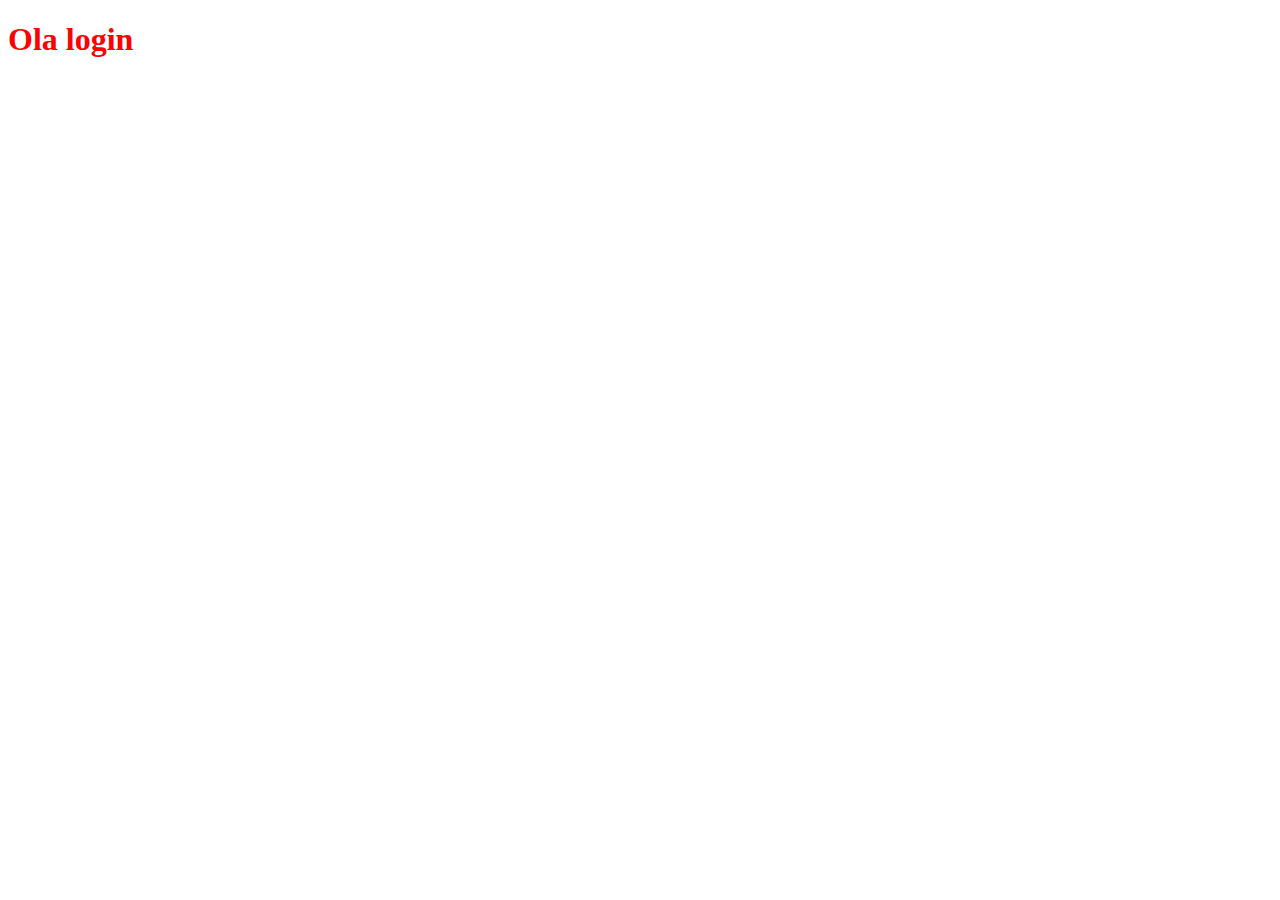
==== login.html @ 756ee983 "Estrutura inicial do projeto" ====
<!DOCTYPE html>
<html lang="pt-br">
  <head>
    <meta charset="UTF-8" />
    <meta http-equiv="X-UA-Compatible" content="IE=edge" />
    <meta name="viewport" content="width=device-width, initial-scale=1.0" />
    <title>Login</title>
    <link href="https://cdn.jsdelivr.net/npm/bootstrap@5.2.2/dist/css/bootstrap.min.css" rel="stylesheet" integrity="sha384-Zenh87qX5JnK2Jl0vWa8Ck2rdkQ2Bzep5IDxbcnCeuOxjzrPF/et3URy9Bv1WTRi" crossorigin="anonymous">
    <script src="https://cdn.jsdelivr.net/npm/bootstrap@5.2.2/dist/js/bootstrap.bundle.min.js" integrity="sha384-OERcA2EqjJCMA+/3y+gxIOqMEjwtxJY7qPCqsdltbNJuaOe923+mo//f6V8Qbsw3" crossorigin="anonymous" defer></script>
    <!-- CSS do projeto -->
    <link rel="stylesheet" href="css/style.css">

  </head>
  <body>
    <h1>Ola login</h1>
  </body>
</html>
---- css/style.css ----
h1 {
    color:red;
}
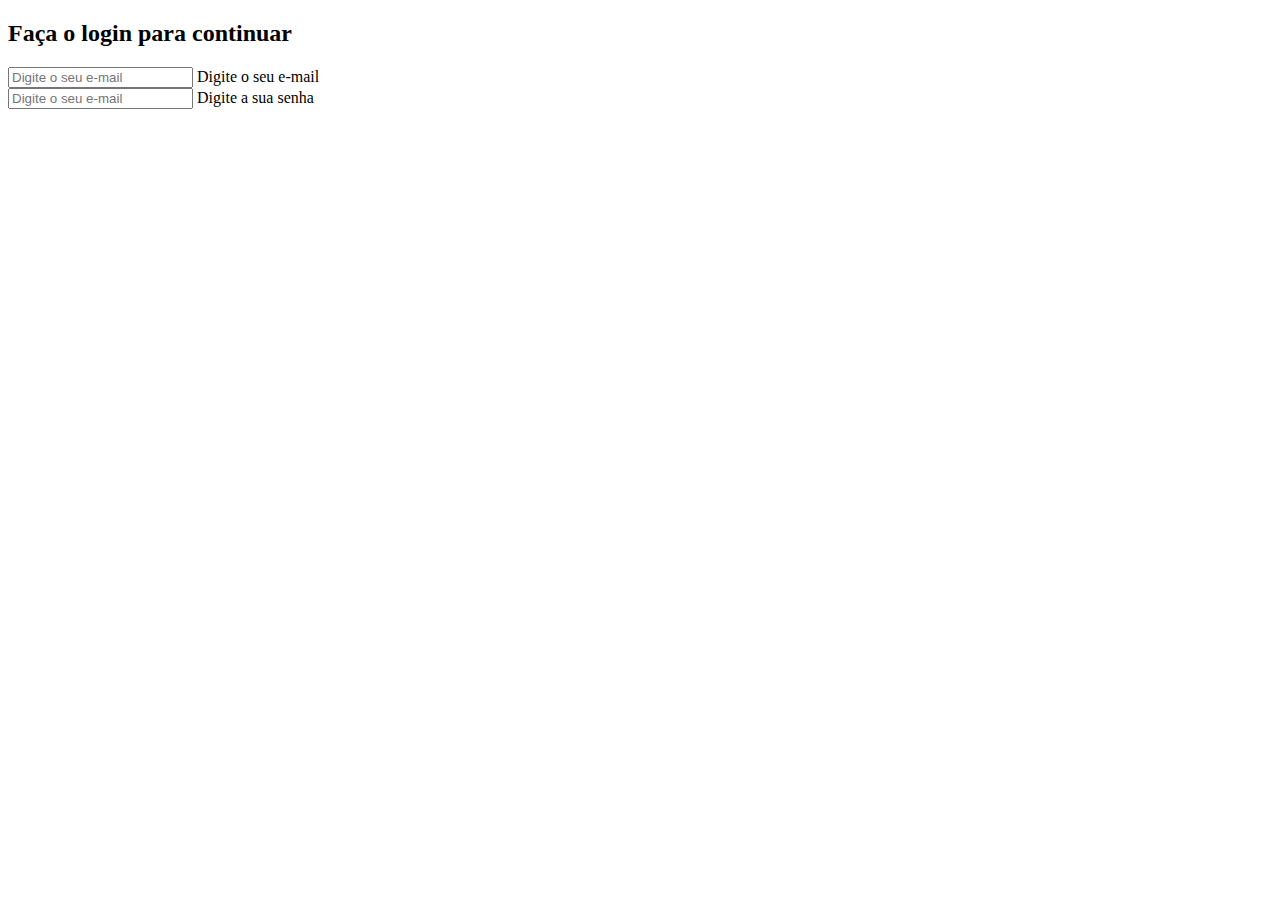
==== commit 8ff0a1a8: "adicionado inputs" ====
--- a/login.html
+++ b/login.html
@@ -1,17 +1,39 @@
 <!DOCTYPE html>
 <html lang="pt-br">
-  <head>
-    <meta charset="UTF-8" />
-    <meta http-equiv="X-UA-Compatible" content="IE=edge" />
-    <meta name="viewport" content="width=device-width, initial-scale=1.0" />
-    <title>Login</title>
-    <link href="https://cdn.jsdelivr.net/npm/bootstrap@5.2.2/dist/css/bootstrap.min.css" rel="stylesheet" integrity="sha384-Zenh87qX5JnK2Jl0vWa8Ck2rdkQ2Bzep5IDxbcnCeuOxjzrPF/et3URy9Bv1WTRi" crossorigin="anonymous">
-    <script src="https://cdn.jsdelivr.net/npm/bootstrap@5.2.2/dist/js/bootstrap.bundle.min.js" integrity="sha384-OERcA2EqjJCMA+/3y+gxIOqMEjwtxJY7qPCqsdltbNJuaOe923+mo//f6V8Qbsw3" crossorigin="anonymous" defer></script>
-    <!-- CSS do projeto -->
-    <link rel="stylesheet" href="css/style.css">
 
-  </head>
-  <body>
-    <h1>Ola login</h1>
-  </body>
-</html>
+<head>
+  <meta charset="UTF-8" />
+  <meta http-equiv="X-UA-Compatible" content="IE=edge" />
+  <meta name="viewport" content="width=device-width, initial-scale=1.0" />
+  <title>Login</title>
+  <link href="https://cdn.jsdelivr.net/npm/bootstrap@5.2.2/dist/css/bootstrap.min.css" rel="stylesheet"
+    integrity="sha384-Zenh87qX5JnK2Jl0vWa8Ck2rdkQ2Bzep5IDxbcnCeuOxjzrPF/et3URy9Bv1WTRi" crossorigin="anonymous">
+  <script src="https://cdn.jsdelivr.net/npm/bootstrap@5.2.2/dist/js/bootstrap.bundle.min.js"
+    integrity="sha384-OERcA2EqjJCMA+/3y+gxIOqMEjwtxJY7qPCqsdltbNJuaOe923+mo//f6V8Qbsw3" crossorigin="anonymous"
+    defer></script>
+  <!-- CSS do projeto -->
+  <link rel="stylesheet" href="css/style.css">
+
+</head>
+
+<body>
+  <div class="container col-11 col-md-9" id="form-container">
+    <div class="row align-items-center gx-5">
+      <div class="col-md-6" order-md-2>
+        <h2>Faça o login para continuar</h2>
+        <form>
+          <div class="form-floating mb-3">                         
+            <input type="email" class="form-control" id="email" name="email" placeholder="Digite o seu e-mail">
+            <label for="email" class="form-label">Digite o seu e-mail</label>
+          </div>
+          <div class="form-floating mb-3">                         
+            <input type="password" class="form-control" id="password" name="password" placeholder="Digite o seu e-mail">
+            <label for="password" class="form-label">Digite a sua senha</label>
+          </div>
+        </form>
+      </div>
+    </div>
+  </div>
+</body>
+
+</html>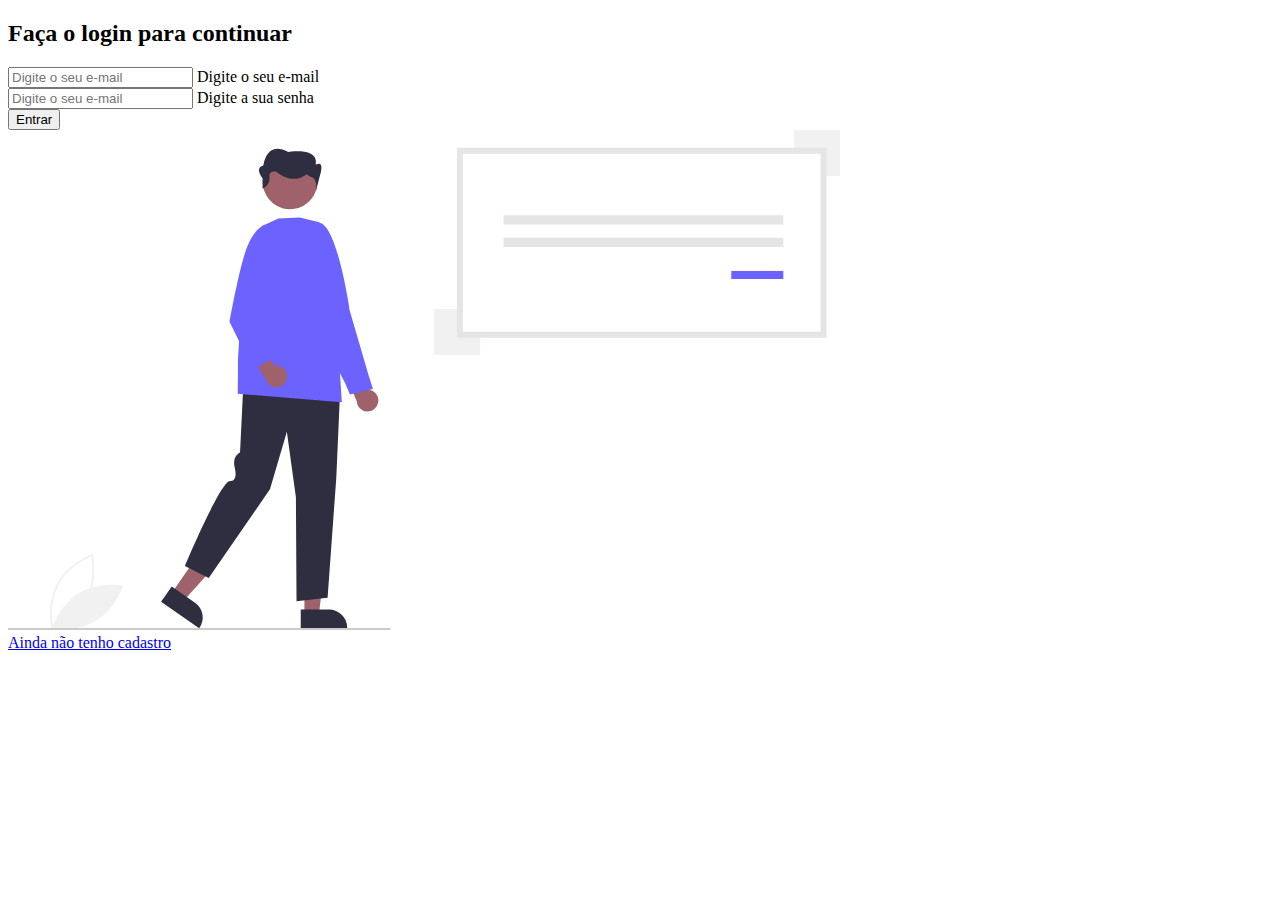
==== commit b3639a5d: "add estrutura login" ====
--- a/login.html
+++ b/login.html
@@ -19,7 +19,7 @@
 <body>
   <div class="container col-11 col-md-9" id="form-container">
     <div class="row align-items-center gx-5">
-      <div class="col-md-6" order-md-2>
+      <div class="col-md-6 order-md-2">
         <h2>Faça o login para continuar</h2>
         <form>
           <div class="form-floating mb-3">                         
@@ -30,7 +30,16 @@
             <input type="password" class="form-control" id="password" name="password" placeholder="Digite o seu e-mail">
             <label for="password" class="form-label">Digite a sua senha</label>
           </div>
+          <input type="submit" class="btn btn-primary" value="Entrar">
         </form>
+      </div>
+      <div class="col-md-6 order-md-1">
+        <div class="col-12">
+          <img src="img/sign_in.svg" alt="Entrar no sistema" class="img-fluid">
+        </div>
+        <div class="col-12" id="link-container">
+          <a href="register.html">Ainda não tenho cadastro</a>
+        </div>
       </div>
     </div>
   </div>
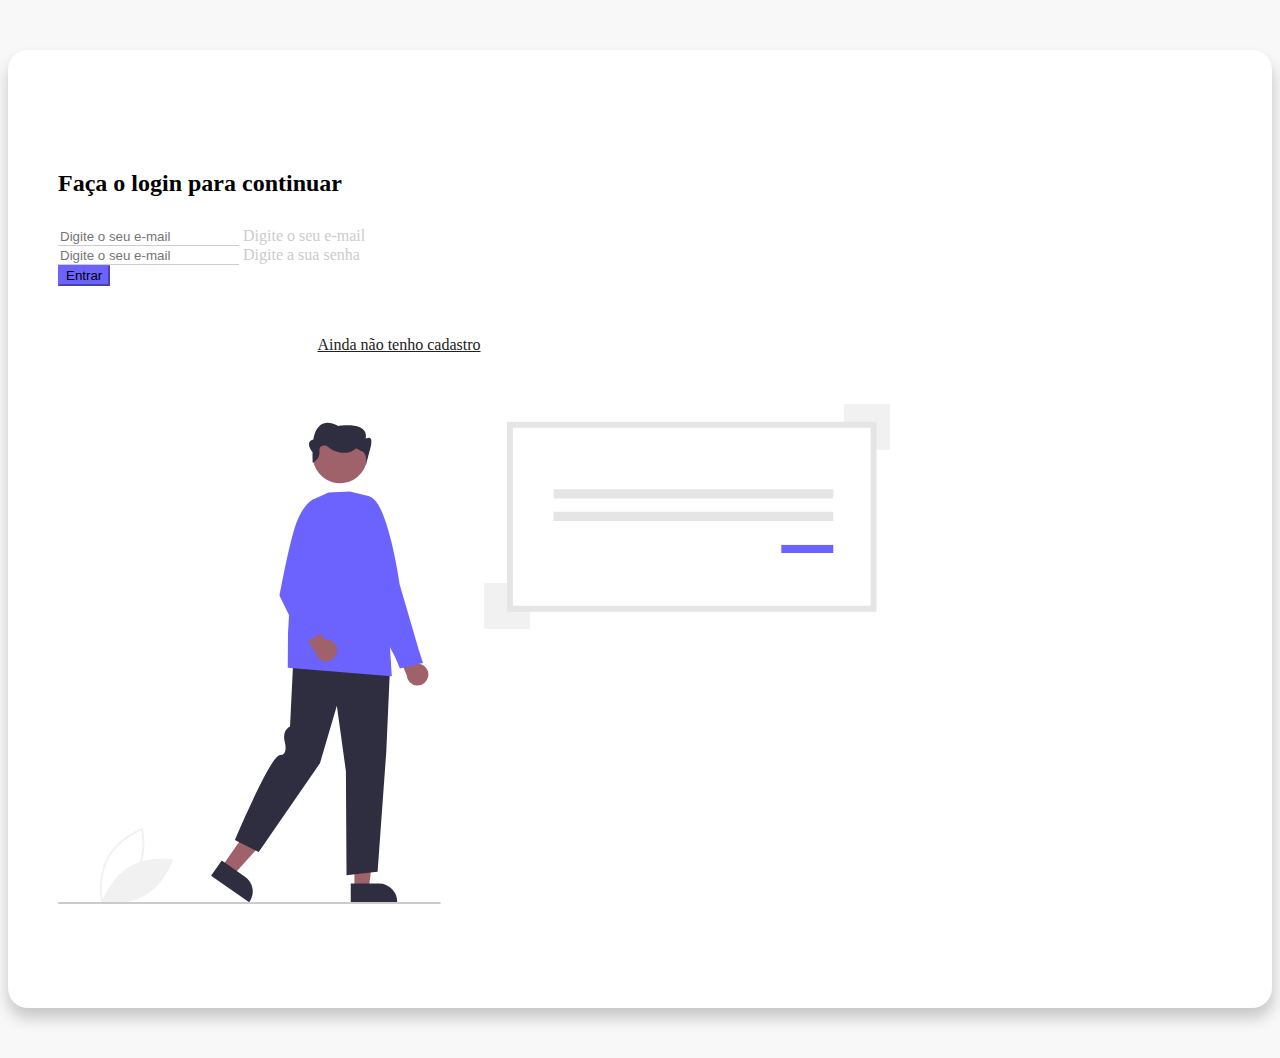
==== commit fd7211a0: "add responsividade" ====
--- a/login.html
+++ b/login.html
@@ -33,14 +33,15 @@
           <input type="submit" class="btn btn-primary" value="Entrar">
         </form>
       </div>
+      <div class="col-12 order-md-3" id="link-container">
+        <a href="register.html">Ainda não tenho cadastro</a>
+      </div>
       <div class="col-md-6 order-md-1">
         <div class="col-12">
           <img src="img/sign_in.svg" alt="Entrar no sistema" class="img-fluid">
         </div>
-        <div class="col-12" id="link-container">
-          <a href="register.html">Ainda não tenho cadastro</a>
-        </div>
       </div>
+      
     </div>
   </div>
 </body>
--- a/css/style.css
+++ b/css/style.css
@@ -0,0 +1,88 @@
+body {
+    background-color: #F8F8F8;
+}
+
+/* FORM */
+#form-container {
+    background-color: #FFF;
+    border-radius: 20px;
+    box-shadow: .5px 10px 15px rgba(0,0,0, .2);
+    margin: 25px auto;
+    padding: 25px;
+}
+
+#form-container h2 {
+    font-weight: 900;
+    margin-bottom: 30px;
+}
+
+#form-container a {
+    color: #222;
+    transition:  .5s;
+}
+
+#form-container a:hover {
+    color: #6C63FF;
+}
+
+#form-container form{
+    padding-bottom: 0;
+}
+
+#form-container .form-control {
+    border: none;
+    border-bottom: 1px solid #CCC;
+    border-radius: 0;
+}
+
+#form-container .form-control:focus {
+    box-shadow: none;
+}
+
+#form-container .form-floating label {
+    color: #CCC;
+}
+
+#form-container .form-floating > .form-control:focus~label {
+    color: #222;
+}
+
+#form-container input[type="submit"] {
+    background-color: #6C63FF;
+    border-color: #6C63FF;
+}
+
+.btn.btn-primary {
+    width: 100%;
+}
+
+#link-container {
+    text-align: center;
+    padding: 20px 0px;
+}
+
+/* Responsividade */
+@media(min-width: 768px){
+    #link-container {
+        width: 50%;
+        padding: 50px;
+    }
+
+    .btn.btn-primary {
+        width: auto;
+    }
+
+    #form-container {
+        margin: 50px auto;
+        padding: 50px;
+    }
+}
+
+/* Imagem */
+
+.row.align-items-center {
+    align-content: center;
+    height: 100%;
+    padding: 50px 0;
+}
+
